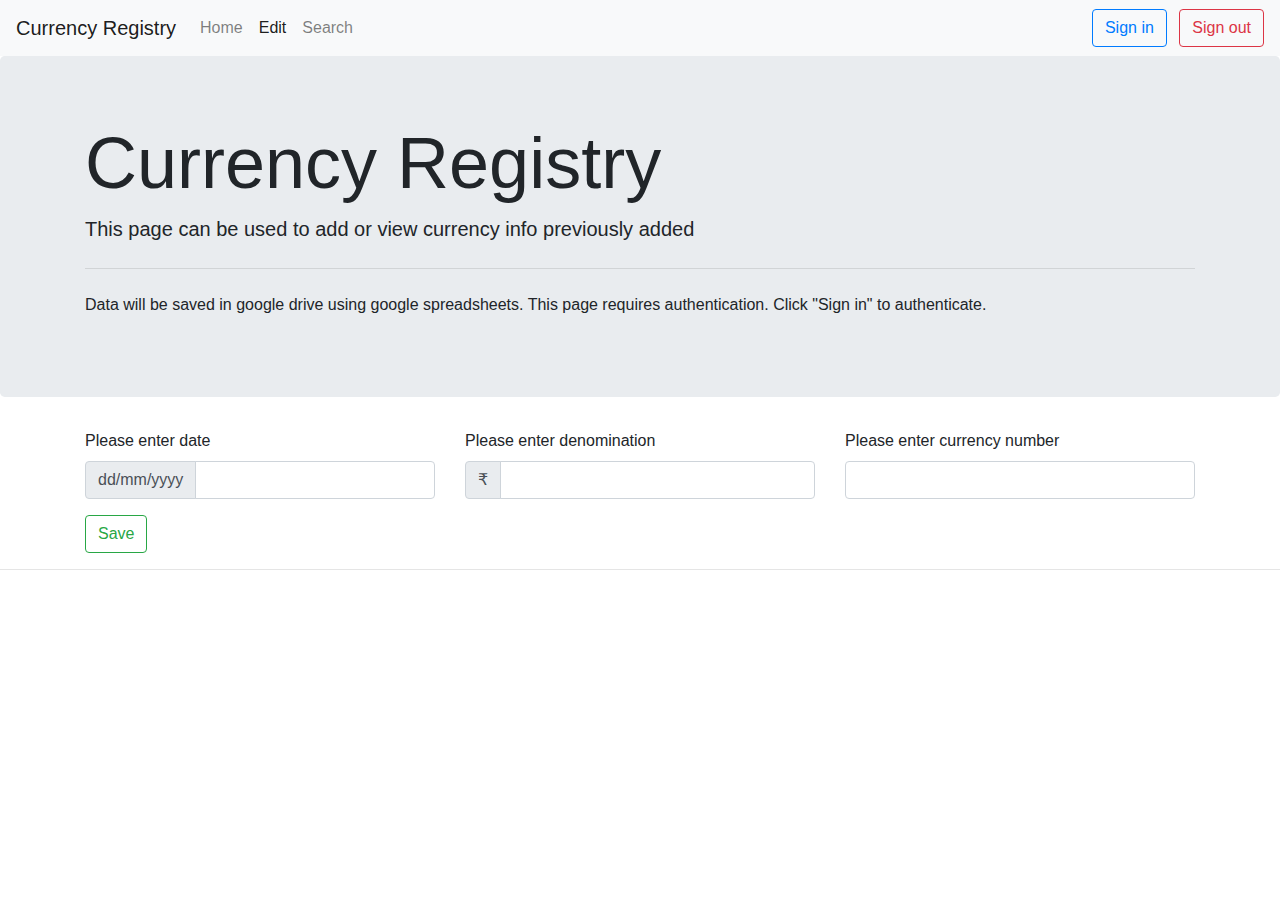
==== DisplayPage.html @ 378d61b0 "Formatting 26 - fixed navbar corrected commit" ====
<!DOCTYPE html>
<html lang="en">

<head>
    <meta charset="UTF-8">
    <meta name="viewport" content="width=device-width, initial-scale=1.0, shrink-to-fit=no">
    <meta http-equiv="X-UA-Compatible" content="ie=edge">
    <title>Currency Registry</title>

    <!-- Bootstrap CSS -->
    <link rel="stylesheet" href="https://stackpath.bootstrapcdn.com/bootstrap/4.3.1/css/bootstrap.min.css" integrity="sha384-ggOyR0iXCbMQv3Xipma34MD+dH/1fQ784/j6cY/iJTQUOhcWr7x9JvoRxT2MZw1T"
        crossorigin="anonymous">

    <style type="text/css" >
        body {
            padding-top: 3.5rem;
        }
    </style>
</head>

<body>
    <nav class="navbar fixed-top navbar-expand-md navbar-light bg-light">
        <a class="navbar-brand" href="#">Currency Registry</a>
        <button class="navbar-toggler" type="button" data-toggle="collapse" data-target="#navbarNav" aria-controls="navbarNav"
            aria-expanded="false" aria-label="Toggle navigation">
            <span class="navbar-toggler-icon"></span>
        </button>
        <div class="collapse navbar-collapse" id="navbarNav">
            <ul class="navbar-nav mr-auto">
                <li class="nav-item">
                    <a class="nav-link" href="index.html">Home</a>
                </li>
                <li class="nav-item active">
                    <a class="nav-link" href="DisplayPage.html">Edit<span class="sr-only">(current)</span></a>
                </li>
                <li class="nav-item">
                    <a class="nav-link" href="SearchPage.html">Search</a>
                </li>
            </ul>
        </div>
        <div class="my-2 my-lg-0">
            <button id="signin-button" class="btn btn-outline-primary mr-sm-2" onclick="handleSignInClick()">Sign in</button>
            <button id="signout-button" class="btn btn-outline-danger my-2 my-sm-0" onclick="handleSignOutClick()">Sign out</button>
        </div>
        </div>
        </div>
    </nav>

    <main role="main">
        <div class="jumbotron">
            <div class="container">
                <h1 class="display-3">Currency Registry</h1>
                <p class="lead">This page can be used to add or view currency info previously added</p>
                <hr class="my-4">
                <p>Data will be saved in google drive using google spreadsheets. This page requires authentication.
                    Click
                    "Sign in" to authenticate.</p>
            </div>
        </div>
        <div class="container">
            <div class="row">
                <div class="col-md-4">
                    <label for="date-input">Please enter date</label>
                    <div class="input-group mb-3">
                        <div class="input-group-prepend">
                            <span class="input-group-text" id="basic-addon3">dd/mm/yyyy</span>
                        </div>
                        <input type="text" class="form-control" id="date-input" aria-describedby="basic-addon3">
                    </div>
                </div>
                <div class="col-md-4">
                    <label for="denomination">Please enter denomination</label>
                    <div class="input-group mb-3">
                        <div class="input-group-prepend">
                            <span class="input-group-text" id="basic-addon2">&#8377;</span>
                        </div>
                        <input type="number" class="form-control" id="denomination" aria-describedby="basic-addon2">
                    </div>
                </div>
                <div class="col-md-4">
                    <label for="currencyValue">Please enter currency number</label>
                    <div class="input-group mb-3">
                        <input type="text" class="form-control" id="currencyValue" aria-label="currencyValue">
                    </div>
                </div>
            </div>
            <button id="save-button" class="btn btn-outline-success" onclick="handleSaveClick()">Save</button>
            <br />
        </div>
        <hr />
    </main>

    <script src="js/main.js"></script>
    <script async defer src="https://apis.google.com/js/api.js" onload="this.onload=function(){};handleClientLoad()"
        onreadystatechange="if (this.readyState === 'complete') this.onload()">
        </script>
    <!-- Optional JavaScript -->
    <!-- jQuery first, then Popper.js, then Bootstrap JS -->
    <script src="https://code.jquery.com/jquery-3.3.1.slim.min.js" integrity="sha384-q8i/X+965DzO0rT7abK41JStQIAqVgRVzpbzo5smXKp4YfRvH+8abtTE1Pi6jizo"
        crossorigin="anonymous"></script>
    <script src="https://cdnjs.cloudflare.com/ajax/libs/popper.js/1.14.7/umd/popper.min.js" integrity="sha384-UO2eT0CpHqdSJQ6hJty5KVphtPhzWj9WO1clHTMGa3JDZwrnQq4sF86dIHNDz0W1"
        crossorigin="anonymous"></script>
    <script src="https://stackpath.bootstrapcdn.com/bootstrap/4.3.1/js/bootstrap.min.js" integrity="sha384-JjSmVgyd0p3pXB1rRibZUAYoIIy6OrQ6VrjIEaFf/nJGzIxFDsf4x0xIM+B07jRM"
        crossorigin="anonymous"></script>

</body>

</html>
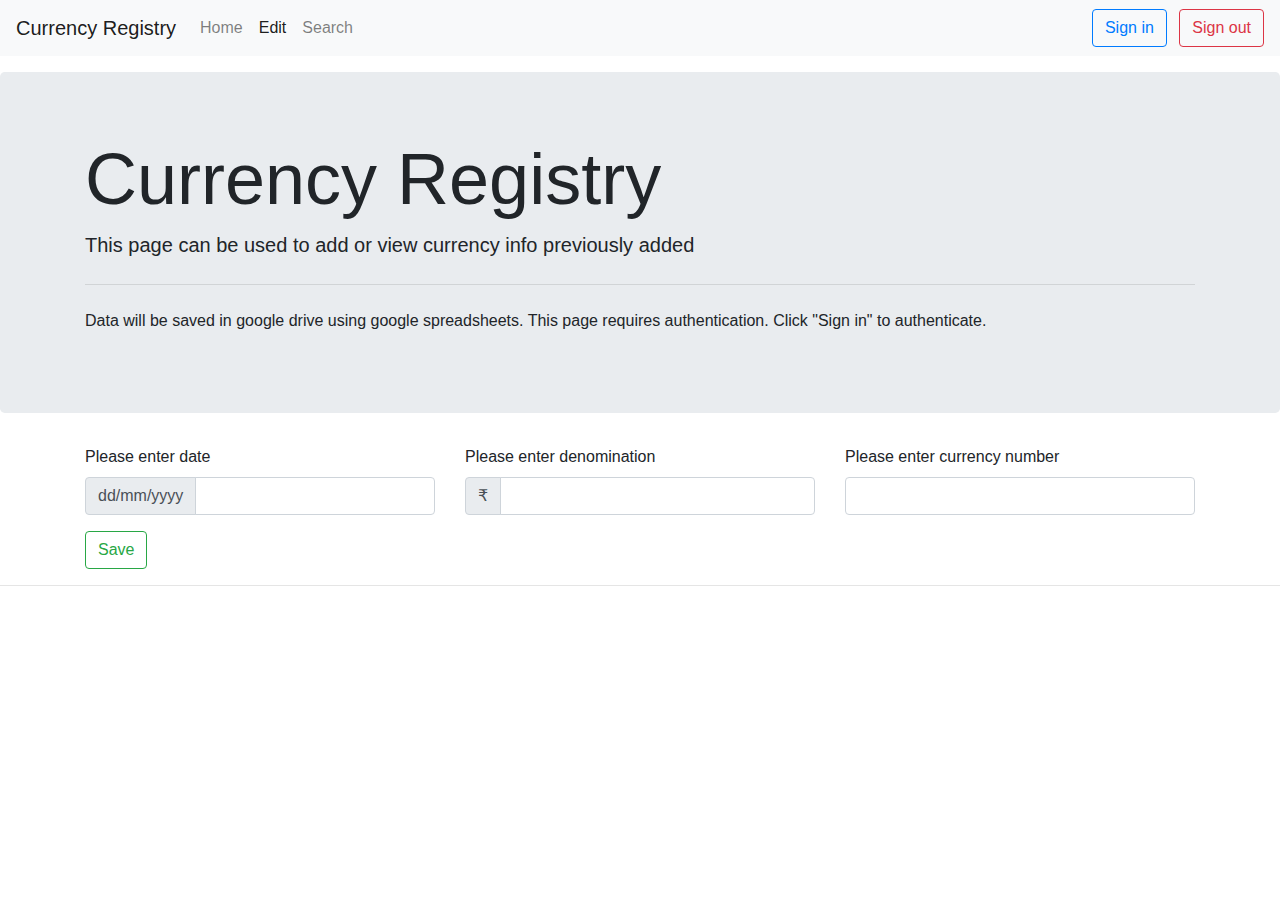
==== commit 7b3908ab: "Formatting changed - fixed nav bar" ====
--- a/DisplayPage.html
+++ b/DisplayPage.html
@@ -13,7 +13,7 @@
 
     <style type="text/css" >
         body {
-            padding-top: 3.5rem;
+            padding-top: 4.5rem;
         }
     </style>
 </head>
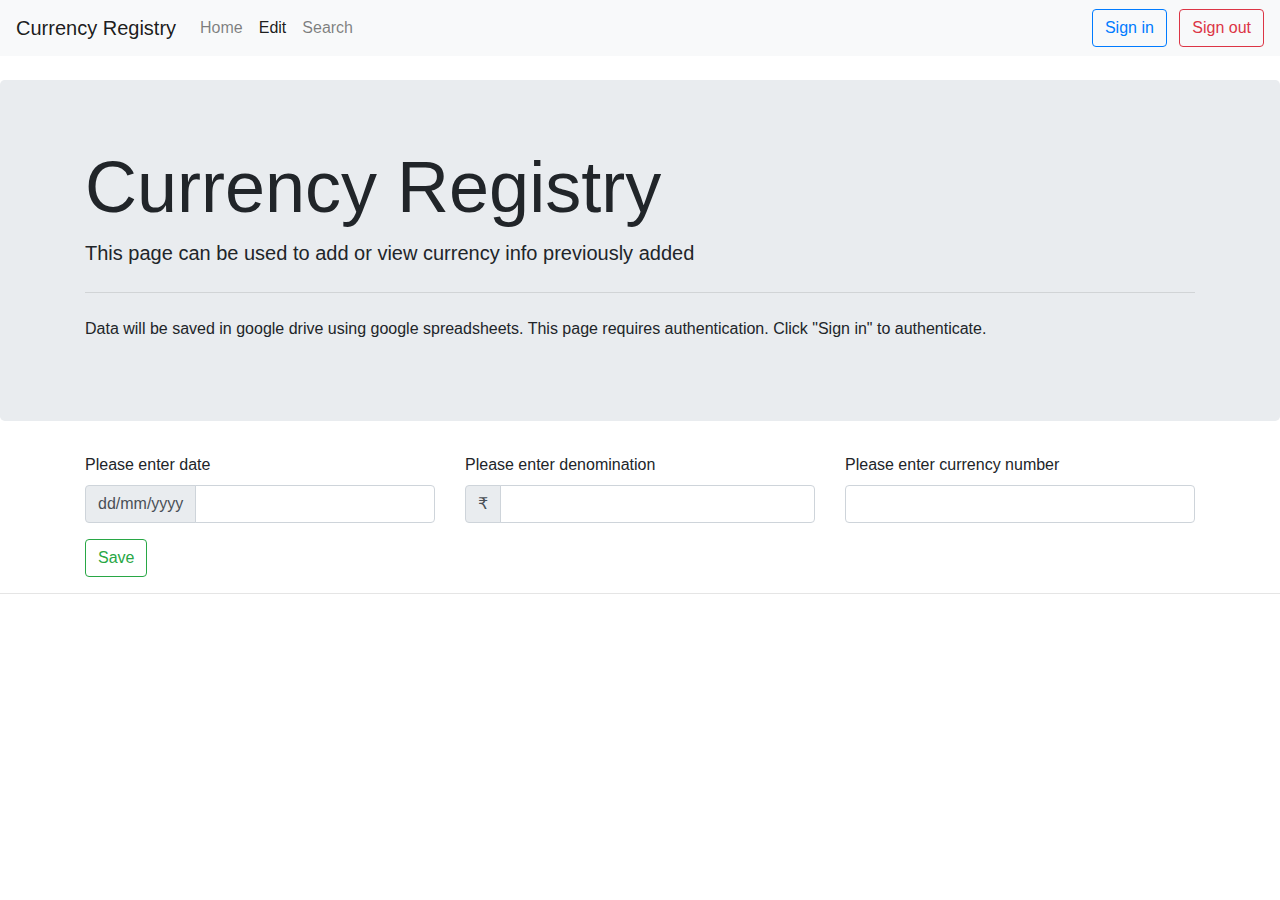
==== commit bfbf198b: "Formatting 27 - fixed all pages" ====
--- a/DisplayPage.html
+++ b/DisplayPage.html
@@ -13,7 +13,7 @@
 
     <style type="text/css" >
         body {
-            padding-top: 4.5rem;
+            padding-top: 5.0rem;
         }
     </style>
 </head>
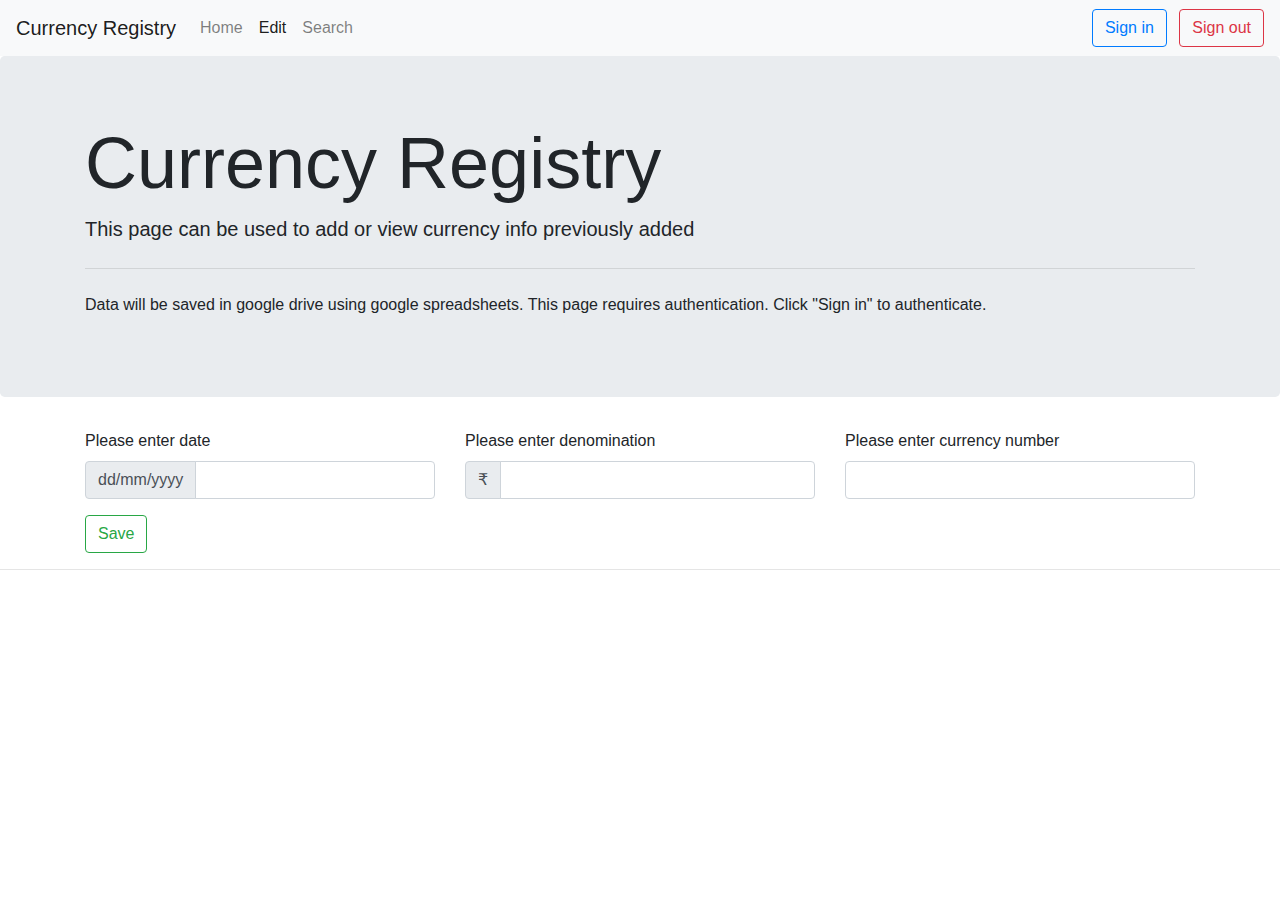
==== commit cbd6088b: "Formatting 29" ====
--- a/DisplayPage.html
+++ b/DisplayPage.html
@@ -13,7 +13,7 @@
 
     <style type="text/css" >
         body {
-            padding-top: 5.0rem;
+            padding-top: 3.5rem;
         }
     </style>
 </head>
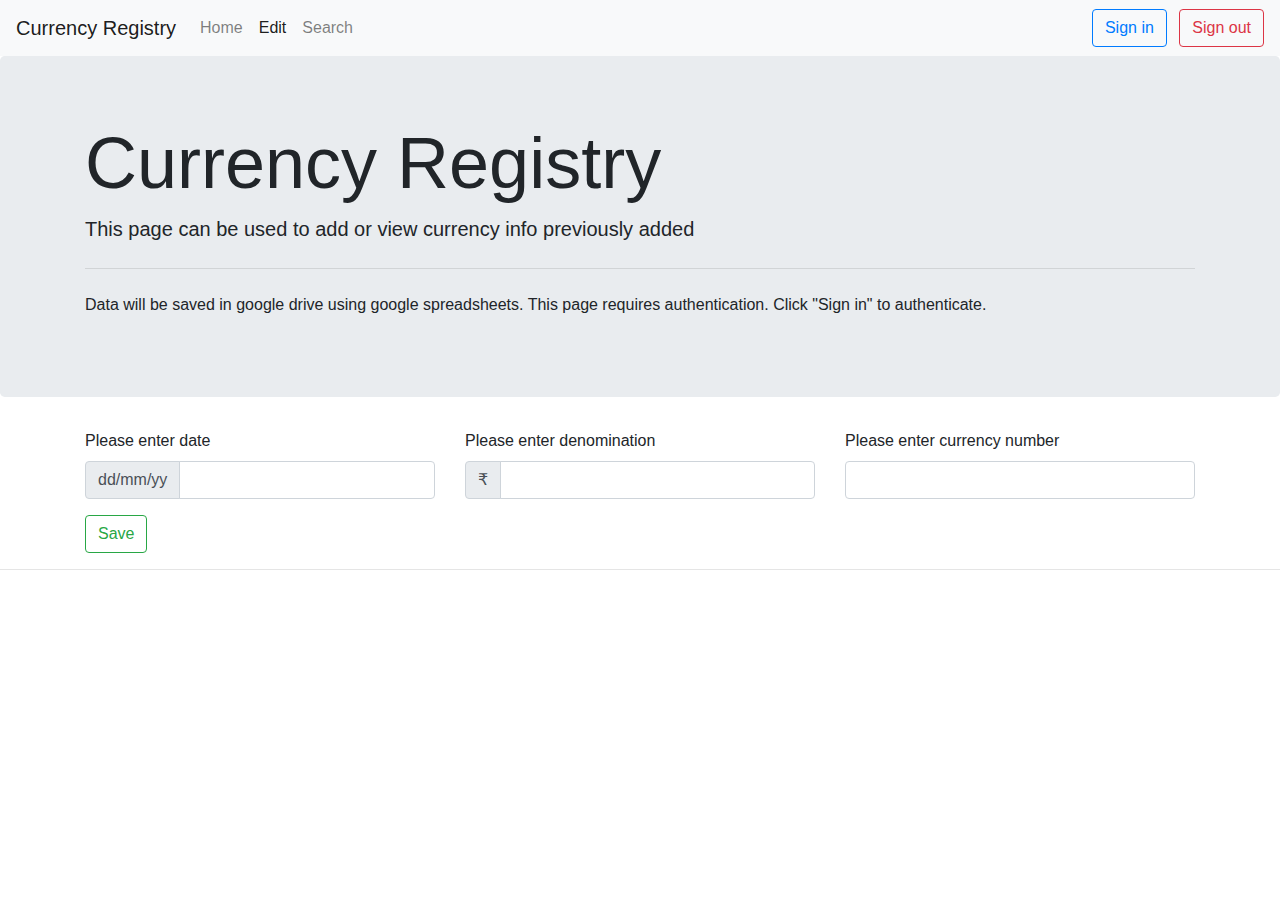
==== commit 40fdb09e: "Formatting changed 30" ====
--- a/DisplayPage.html
+++ b/DisplayPage.html
@@ -11,7 +11,7 @@
     <link rel="stylesheet" href="https://stackpath.bootstrapcdn.com/bootstrap/4.3.1/css/bootstrap.min.css" integrity="sha384-ggOyR0iXCbMQv3Xipma34MD+dH/1fQ784/j6cY/iJTQUOhcWr7x9JvoRxT2MZw1T"
         crossorigin="anonymous">
 
-    <style type="text/css" >
+    <style type="text/css">
         body {
             padding-top: 3.5rem;
         }
@@ -40,9 +40,8 @@
         </div>
         <div class="my-2 my-lg-0">
             <button id="signin-button" class="btn btn-outline-primary mr-sm-2" onclick="handleSignInClick()">Sign in</button>
-            <button id="signout-button" class="btn btn-outline-danger my-2 my-sm-0" onclick="handleSignOutClick()">Sign out</button>
-        </div>
-        </div>
+            <button id="signout-button" class="btn btn-outline-danger my-2 my-sm-0" onclick="handleSignOutClick()">Sign
+                out</button>
         </div>
     </nav>
 
@@ -63,7 +62,7 @@
                     <label for="date-input">Please enter date</label>
                     <div class="input-group mb-3">
                         <div class="input-group-prepend">
-                            <span class="input-group-text" id="basic-addon3">dd/mm/yyyy</span>
+                            <span class="input-group-text" id="basic-addon3">dd/mm/yy</span>
                         </div>
                         <input type="text" class="form-control" id="date-input" aria-describedby="basic-addon3">
                     </div>
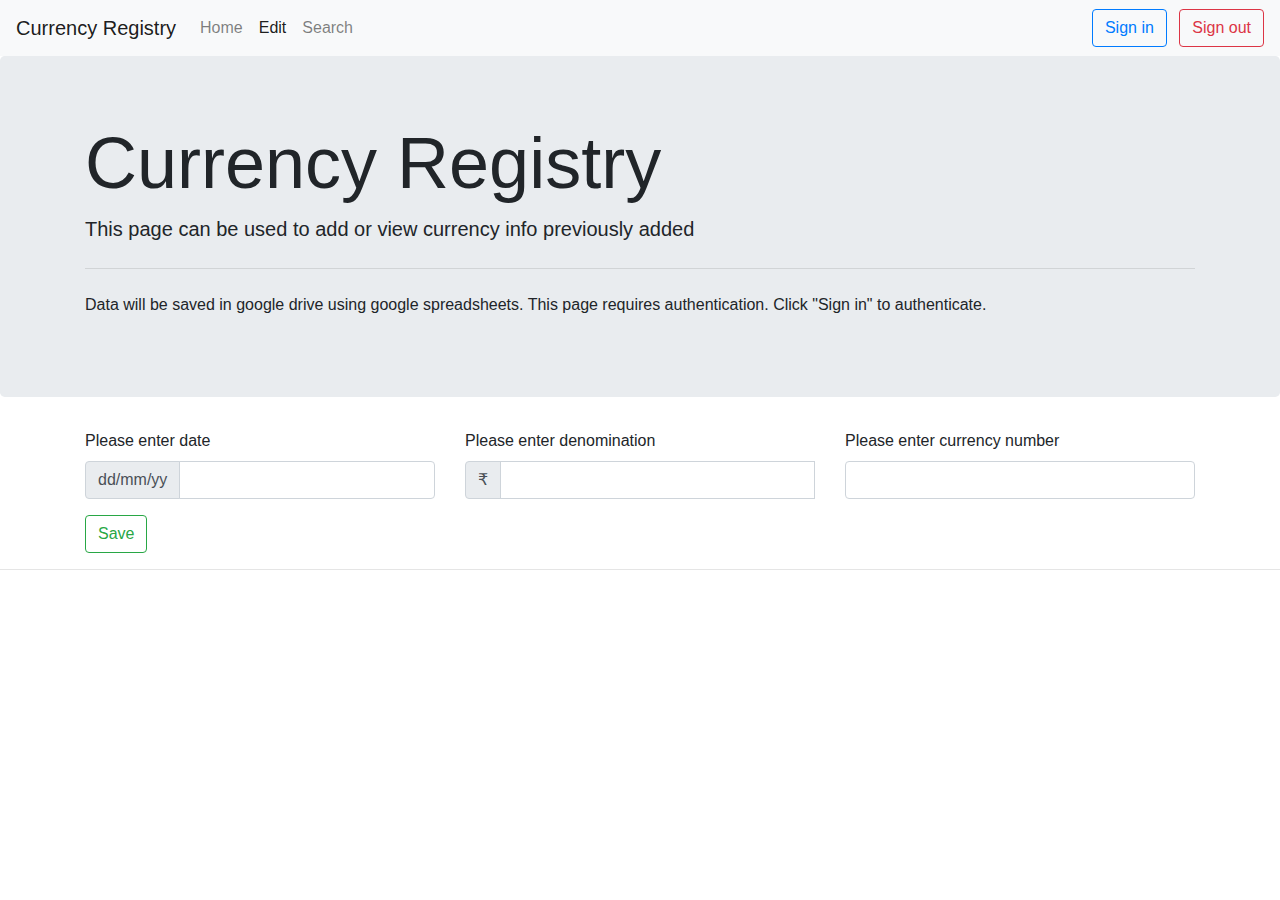
==== commit b11abb78: "Denomination check on input" ====
--- a/DisplayPage.html
+++ b/DisplayPage.html
@@ -74,6 +74,7 @@
                             <span class="input-group-text" id="basic-addon2">&#8377;</span>
                         </div>
                         <input type="number" class="form-control" id="denomination" aria-describedby="basic-addon2">
+                        <p id="errorNumber"></p>
                     </div>
                 </div>
                 <div class="col-md-4">
